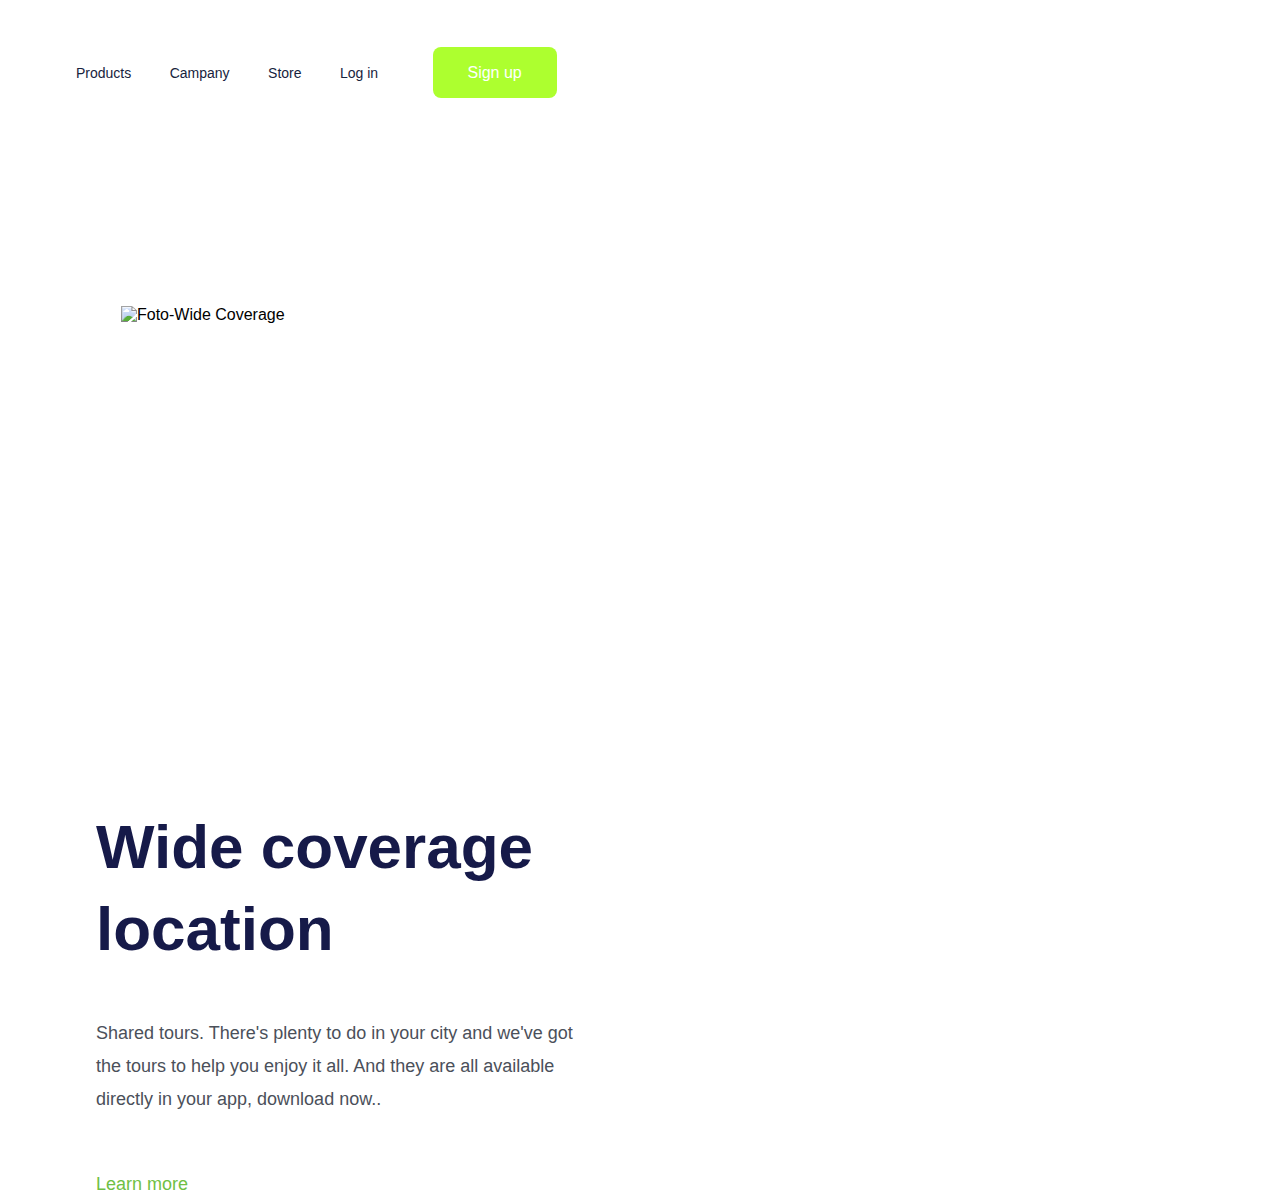
==== index.html @ 127bcf72 "meu primeiro commit" ====
<!DOCTYPE html>
<html lang="pt-br">

<head>
    <meta charset="UTF-8">
    <meta name="viewport" content="width=device-width, initial-scale=1.0">
    <link rel="preconnect" href="https://fonts.googleapis.com">
    <link rel="preconnect" href="https://fonts.gstatic.com" crossorigin>
    <link rel="preconnect" href="https://fonts.googleapis.com">
    <link rel="preconnect" href="https://fonts.gstatic.com" crossorigin>
    <link href="https: //fonts.googleapis.com/css2?family=Poppins:wght@400;500;700&display=swap" rel="stylesheet">
    <link rel="stylesheet" href="./style.css">  
    <title>Wide Coverage</title>
</head>

<body>
    <header>
        <a class="link-header">Products</a>
        <a class="link-header">Campany</a>
        <a class="link-header">Store</a>
        <a class="link-header">Log in</a>
        <button class="sign-up">Sign up</button>
    </header>
    <main>
        <img src="./FOTO PROJETO wide.png" alt="Foto-Wide Coverage">
        <div>
            <h1>Wide coverage location</h1>
            <p>Shared tours. There's plenty to do in your city and we've got the tours to help you enjoy it all. 
                And they are all available directly in your app, download now..</p>
            <button>Learn more</button>
        </div>
    </main>
</body>

</html>
---- style.css ----
* {
    font-family: 'Poppins', sans-serif;
    margin: 0;
    padding: 0;
    box-sizing: border-box;
}

header {
    margin: 47px 0 208px 42px;
}

.link-header {
    font-weight: 400;
    font-size: 14px;
    line-height: 21px;
    color: #17233D;
    margin-left: 34px;
    cursor: pointer;
}

.sign-up {
    width: 124px;
    height: 51px;
    border-radius: 8px;
    border: none;
    background: greenyellow;
    margin-left: 50px;
    font-weight: 500;
    font-size: 16px;
    line-height: 24px;
    color: #FFFFFF;
    cursor: pointer;
}

img {
    width: 595px;
    height: 500px;
    margin-left: 121px;
    display: inline-block;
}

div {
    display: inline-block;
    margin-left: 96px;
}

h1 {
    width: 583px;
    height: 164px;
    font-weight: 700;
    font-size: 62px;
    line-height: 82px;
    color: #161A49;
}

p {
    width: 498px;
    height: 99px;
    font-weight: 400;
    font-size: 18px;
    line-height: 33px;
    color: #4B505A;
    margin-top: 47px;
    margin-bottom: 55px;
}

button {
    font-weight: 500;
    font-size: 18px;
    line-height: 27px;
    color: #6FBF44;
    cursor: pointer;
    background: none;
    border: none;
}

@media screen and (max-width: 700px) {
    .link-header {
        display: none;
    }

    .sign-up {
        width: 91px;
        height: 31px;
        font-size: 12px;
        line-height: 18px;
        position: absolute;
        left: 66%;
        top: 18px;
    }

    img {
        width: 312px;
        height: 288px;
        position: absolute;
        top: 464px;
        margin-left: 85px;
    }

    div {
        position: absolute;
        top: 12%;
    }

    h1 {
        width: 278px;
        font-size: 35px;
        line-height: 30px;
        text-align: center;
    }

    p {
        width: 304px;
        font-size: 18px;
        line-height: 33px;
        text-align: center;
        margin-top: -77px;
        margin-bottom: 85px;
    }

    button {
        margin-left: 98px;
        border: none;
        background: none;

    }

}
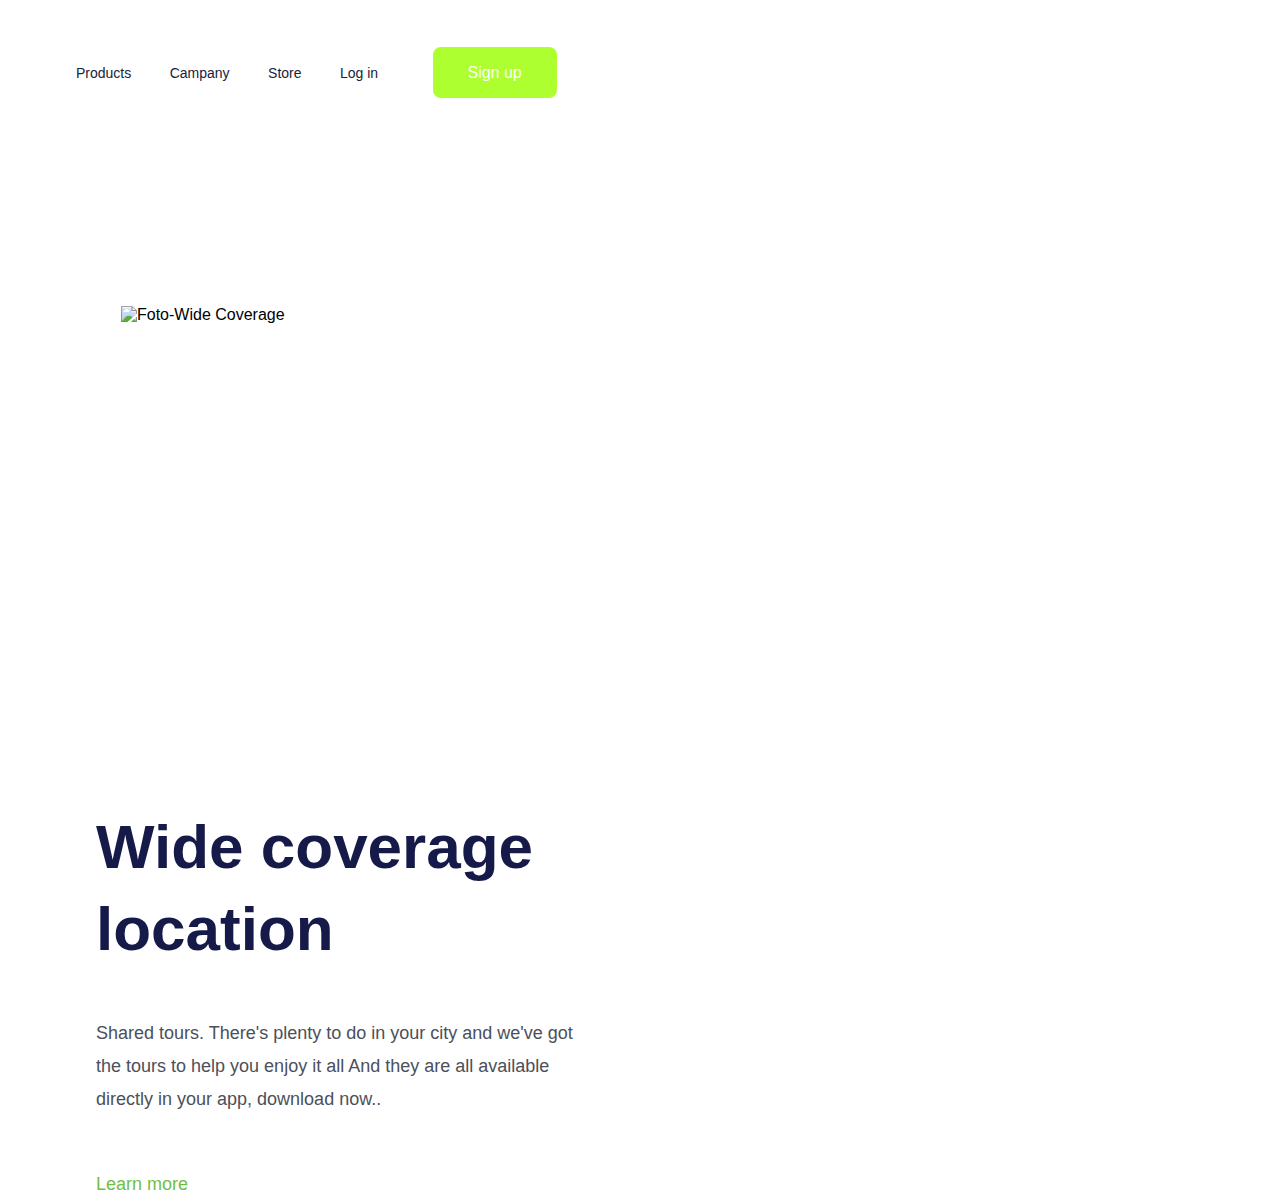
==== commit 371e0128: "mudança no titulo develop" ====
--- a/index.html
+++ b/index.html
@@ -10,7 +10,7 @@
     <link rel="preconnect" href="https://fonts.gstatic.com" crossorigin>
     <link href="https: //fonts.googleapis.com/css2?family=Poppins:wght@400;500;700&display=swap" rel="stylesheet">
     <link rel="stylesheet" href="./style.css">  
-    <title>Wide Coverage</title>
+    <title>Minha branch develop</title>
 </head>
 
 <body>
@@ -25,7 +25,7 @@
         <img src="./FOTO PROJETO wide.png" alt="Foto-Wide Coverage">
         <div>
             <h1>Wide coverage location</h1>
-            <p>Shared tours. There's plenty to do in your city and we've got the tours to help you enjoy it all. 
+            <p>Shared tours. There's plenty to do in your city and we've got the tours to help you enjoy it all 
                 And they are all available directly in your app, download now..</p>
             <button>Learn more</button>
         </div>
